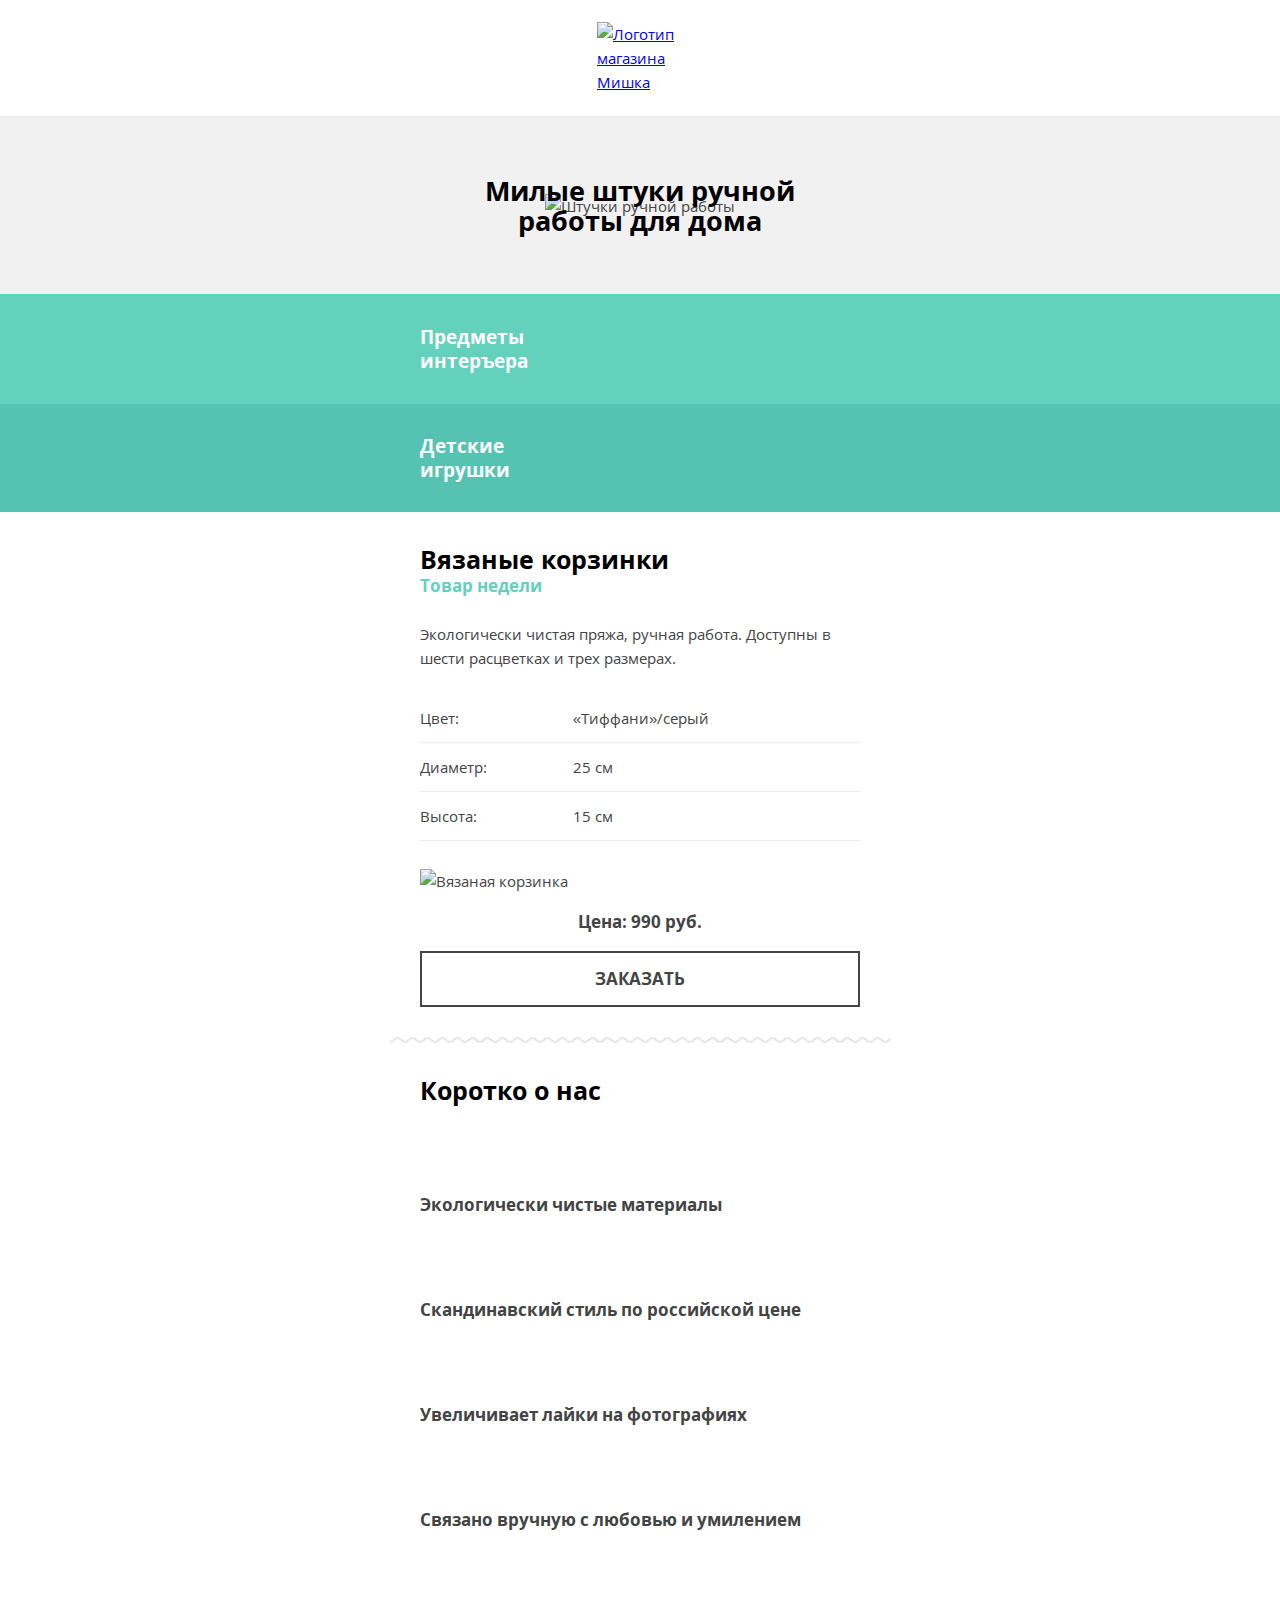
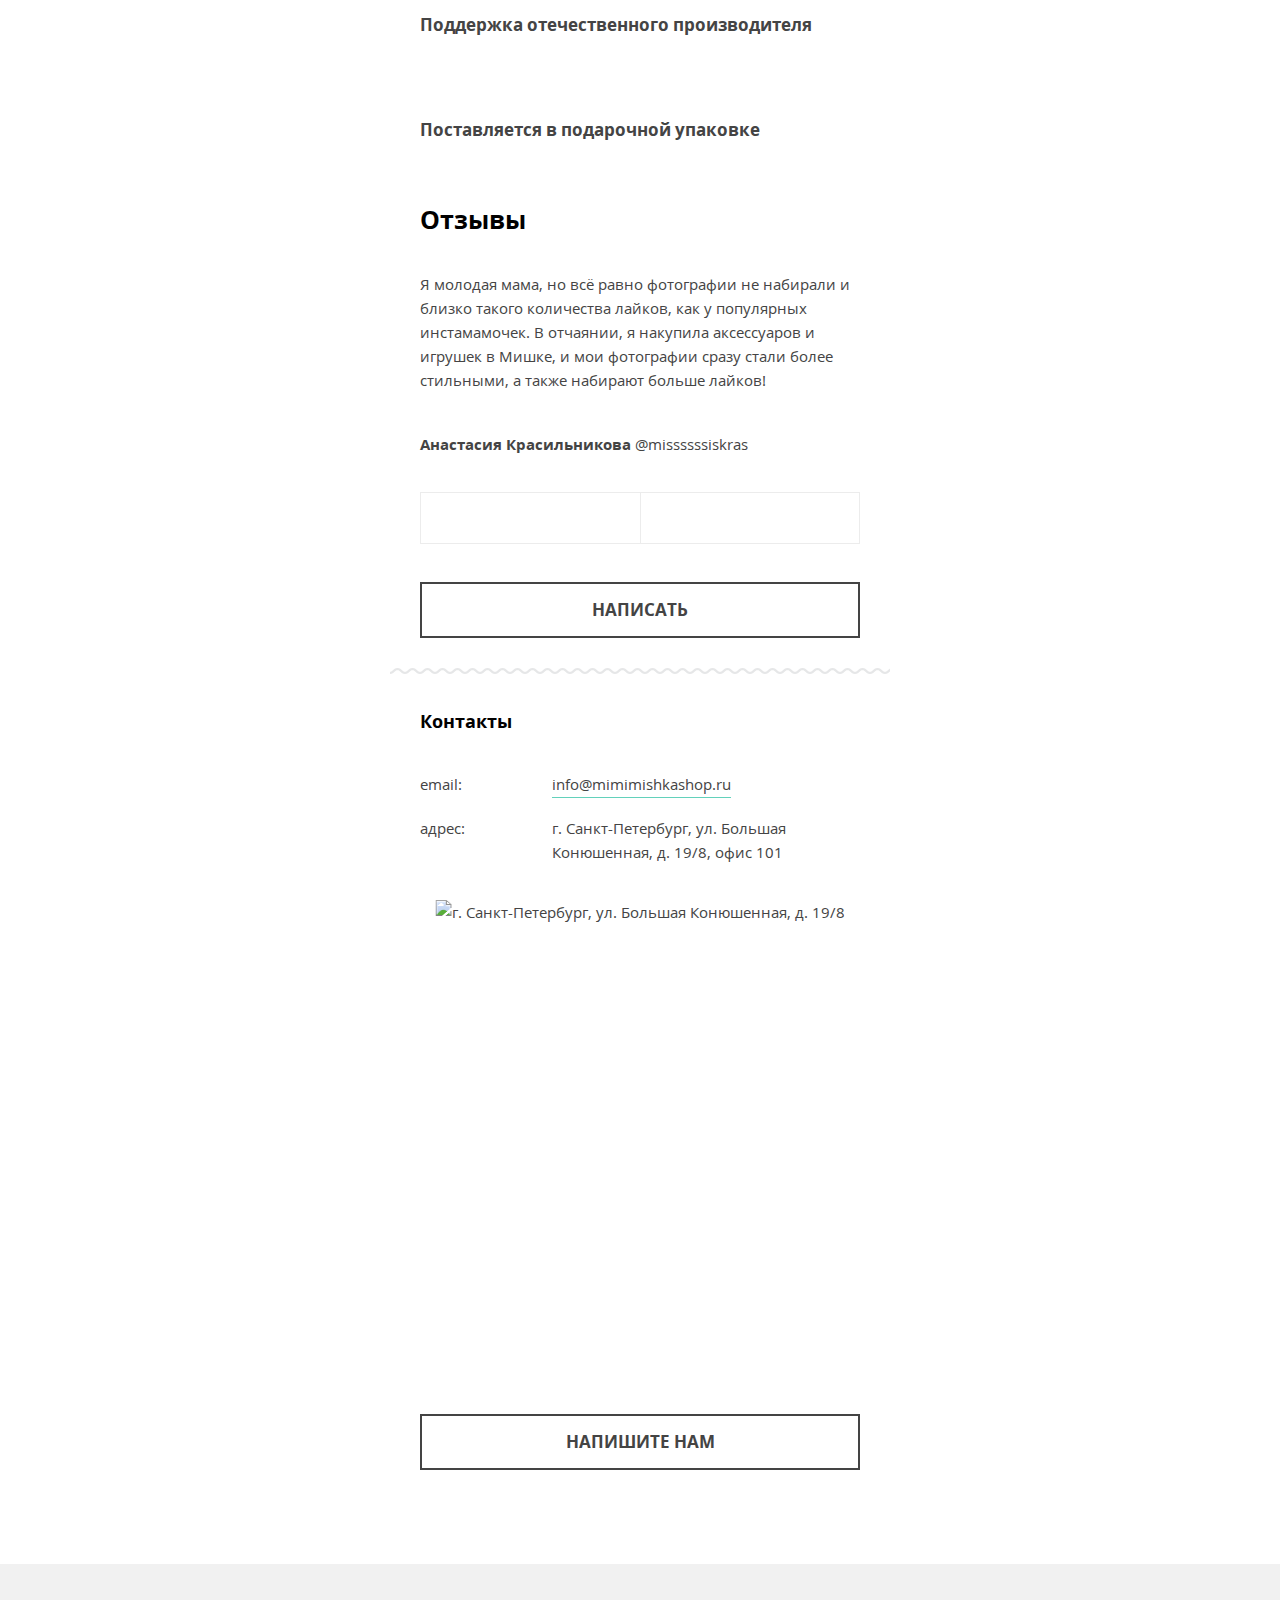
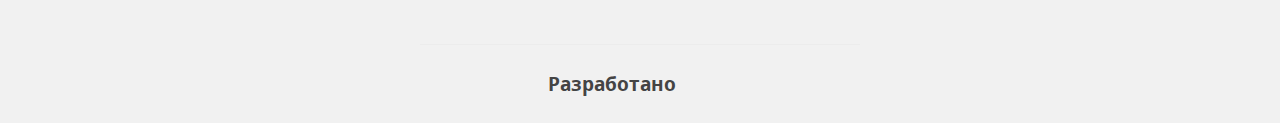
==== 7/index.html @ 4b6f4bed ":heavy_check_mark: Сборка #7" ====
<!DOCTYPE html>
<html lang="en">

<head>
  <meta charset="UTF-8">
  <meta name="viewport" content="width=device-width, initial-scale=1.0">
  <title>HTML Academy: Мишка</title>
  <meta name="description" content="Магазин Мишка - лучшие поделки в подмосковье">
  <meta name="keywords" content="поделки">
  <link rel="stylesheet" href="css/style.css">
  <base href="https://htmlacademy-adaptive.github.io/968211-mishka-19/7/">
</head>

<body>
  <!-- класс page-header--closed убирать по нажатию на бургер -->
  <header class="page-header page-header--closed">
    <div class="wrapper page-header__wrapper">
      <!-- ссылку на логотипе на главной убрать позже -->
      <a class="logo page-header__logo" href="index.html" title="">
        <picture class="logo__container">
          <img class="logo__image" src="img/logo-mobile.svg" width="86" height="35" alt="Логотип магазина Мишка">
        </picture>
      </a>
      <!-- page-header__toggle--active - класс для включения toggle -->
      <button class="button page-header__toggle" type="button">
        <svg class="page-header__burger-icon" width="21" height="20" xmlns="http://www.w3.org/2000/svg">
          <use xlink:href="img/symbol/sprite.svg#icon-menu-open"></use>
        </svg>
        <svg class="page-header__close-icon" width="21" height="20" xmlns="http://www.w3.org/2000/svg">
          <use xlink:href="img/symbol/sprite.svg#icon-menu-close"></use>
        </svg>
        <span class="visually-hidden">Открыть меню</span>
      </button>

      <nav class="main-nav page-header__main-nav">
        <ul class="main-nav__list">
          <li class="main-nav__item">
            <a class="main-nav__link" href="catalog.html" title="">Каталог товаров</a>
          </li>
          <li class="main-nav__item">
            <a class="main-nav__link" href="form.html" title="">Вязание на заказ</a>
          </li>
          <li class="main-nav__item">
            <a class="main-nav__link" href="#">
              <svg class="main-nav__icon" width="18" height="18" xmlns="http://www.w3.org/2000/svg">
                <use xlink:href="img/symbol/sprite.svg#icon-search"></use>
              </svg>
              <span class="search__caption">Поиск по сайту</span>
            </a>
          </li>
          <li class="main-nav__item">
            <a class="main-nav__link cart-link" href="#">
              <svg class="main-nav__icon" width="21" height="18" xmlns="http://www.w3.org/2000/svg">
                <use xlink:href="img/symbol/sprite.svg#icon-cart"></use>
              </svg>
              <span class="cart-link__caption">Корзина:</span>
              <span class="cart-link__quantity">пока пуста</span>
              <!-- убрать aria-hidden после добавления товара в корзину -->
              <span class="visually-hidden" aria-hidden="true">товар</span>
            </a>
          </li>
        </ul>
      </nav>
    </div>
  </header>

  <main class="page-main">
    <div class="page-main__header">
      <h1 class="title title--1 page-main__title">Милые штуки ручной <br>работы для дома</h1>
      <picture class="image-container">
        <img class="image-container__image" src="img\hero-mobile@1x.jpg" alt="Штучки ручной работы">
      </picture>
    </div>

    <section class="promo-catalog">
      <h2 class="visually-hidden">Популярные категории</h2>
      <ul class="promo-catalog__list">
        <li class="promo-catalog__item">
          <a class="promo-catalog__link wrapper" href="catalog.html" title="">
            <span class="promo-catalog__inner promo-catalog__caption">Предметы интеръера</span>
            <svg class="promo-catalog__inner promo-catalog__icon" width="60" height="62" xmlns="http://www.w3.org/2000/svg">
              <use xlink:href="img/symbol/sprite.svg#icon-interior"></use>
            </svg>
          </a>
        </li>
        <li class="promo-catalog__item">
          <a class="promo-catalog__link wrapper" href="catalog.html" title="">
            <span class="promo-catalog__inner promo-catalog__caption">Детские игрушки</span>
            <svg class="promo-catalog__inner promo-catalog__icon" width="60" height="60" xmlns="http://www.w3.org/2000/svg">
              <use xlink:href="img/symbol/sprite.svg#icon-toy"></use>
            </svg>
          </a>
        </li>
      </ul>
    </section>

    <article class="promo-product wrapper">
      <header class="promo-product__header">
        <h2 class="title title--2 promo-product__title">Вязаные корзинки</h2>
        <b class="promo-product__subtitle">Товар недели</b>
      </header>

      <p class="promo-product__text">Экологически чистая пряжа, ручная работа. Доступны в шести расцветках и трех размерах.</p>

      <table class="table promo-product__features">
        <caption class="visually-hidden">Характеристики</caption>
        <tr class="table__row">
          <td class="table__cell">Цвет:</td>
          <td class="table__cell">«Тиффани»/серый</td>
        </tr>
        <tr class="table__row">
          <td class="table__cell">Диаметр:</td>
          <td class="table__cell">25 см</td>
        </tr>
        <tr class="table__row">
          <td class="table__cell">Высота:</td>
          <td class="table__cell">15 см</td>
        </tr>
      </table>

      <picture class="image-container promo-product__image-container">
        <img class="image-container__image" src="img/triple-set-mobile@1x.jpg" alt="Вязаная корзинка">
      </picture>

      <p class="promo-product__price">Цена: 990 руб.</p>

      <a class="button button--primary promo-product__button" href="form.html">Заказать</a>
    </article>

    <section class="advantages wrapper">
      <h2 class="title title--2 advantages__title">Коротко о нас</h2>
      <ul class="advantages__list">
        <li class="advantages__item">
          <div class="advantages__icon-container">
            <svg class="advantages__icon" width="32" height="37" xmlns="http://www.w3.org/2000/svg">
              <use xlink:href="img/symbol/sprite.svg#icon-feature-flower"></use>
            </svg>
          </div>
          Экологически чистые материалы
        </li>
        <li class="advantages__item">
          <div class="advantages__icon-container">
            <svg class="advantages__icon" width="47" height="27" xmlns="http://www.w3.org/2000/svg">
              <use xlink:href="img/symbol/sprite.svg#icon-feature-money"></use>
            </svg>
          </div>
          Скандинавский стиль по российской цене
        </li>
        <li class="advantages__item">
          <div class="advantages__icon-container">
            <svg class="advantages__icon" width="34" height="27" xmlns="http://www.w3.org/2000/svg">
              <use xlink:href="img/symbol/sprite.svg#icon-feature-heart"></use>
            </svg>
          </div>
          Увеличивает лайки на фотографиях
        </li>
        <li class="advantages__item">
          <div class="advantages__icon-container">
            <svg class="advantages__icon" width="35" height="34" xmlns="http://www.w3.org/2000/svg">
              <use xlink:href="img/symbol/sprite.svg#icon-feature-ball"></use>
            </svg>
          </div>
          Связано вручную с любовью и умилением
        </li>
        <li class="advantages__item">
          <div class="advantages__icon-container">
            <svg class="advantages__icon" width="55" height="23" xmlns="http://www.w3.org/2000/svg">
              <use xlink:href="img/symbol/sprite.svg#icon-feature-rocket"></use>
            </svg>
          </div>
          Поддержка отечественного производителя
        </li>
        <li class="advantages__item">
          <div class="advantages__icon-container">
            <svg class="advantages__icon" width="33" height="32" xmlns="http://www.w3.org/2000/svg">
              <use xlink:href="img/symbol/sprite.svg#icon-feature-gift"></use>
            </svg>
          </div>
          Поставляется в подарочной упаковке
        </li>
      </ul>
    </section>

    <section class="reviews wrapper">
      <h2 class="title title--2 reviews__title">Отзывы</h2>
      <ul class="reviews__list">
        <li class="reviews__item">
          <blockquote class="reviews__one-review">
            <p class="reviews__review-text">
              Я молодая мама, но всё равно фотографии не набирали и близко такого количества лайков, как у популярных инстамамочек. В отчаянии, я накупила аксессуаров и игрушек в Мишке, и мои фотографии сразу стали более стильными, а также набирают больше лайков!
            </p>
            <cite class="reviews__author">
              <span class="reviews__name">Анастасия Красильникова</span>
              <span class="reviews__login">@missssssiskras</span>
            </cite>
          </blockquote>
        </li>
      </ul>
      <div class="reviews__button-container">
        <button class="button button--arrow button--arrow-left reviews__button--arrow" type="button">
          <svg class="button__icon--arrow" width="50" height="26" xmlns="http://www.w3.org/2000/svg">
            <use xlink:href="img/symbol/sprite.svg#icon-left-arrow"></use>
          </svg>
          <span class="visually-hidden">Предыдущий отзыв</span>
        </button>
        <button class="button button--arrow button--arrow-right reviews__button--arrow" type="button">
          <svg class="button__icon--arrow" width="50" height="26" xmlns="http://www.w3.org/2000/svg">
            <use xlink:href="img/symbol/sprite.svg#icon-right-arrow"></use>
          </svg>
          <span class="visually-hidden">Следующий отзыв</span>
        </button>
      </div>
      <button class="button button--primary reviews__button" type="button">Написать</button>
    </section>

    <section class="contacts wrapper">
      <h2 class="title title--3 contacts__title">Контакты</h2>
      <dl class="contacts__list">
        <dt class="contacts__key">email:</dt>
        <dd class="contacts__value"><a class="mail-link" href="mailto:info@mimimishkashop.ru">info@mimimishkashop.ru</a></dd>
        <dt class="contacts__key">адрес:</dt>
        <dd class="contacts__value">г. Санкт-Петербург, ул. Большая Конюшенная, д. 19/8, офис 101</dd>
      </dl>
      <p class="contacts__map">
        <iframe class="contacts__map-frame" src="https://www.google.com/maps/embed?pb=!1m18!1m12!1m3!1d1998.5991043651586!2d30.320894616097!3d59.938794181876254!2m3!1f0!2f0!3f0!3m2!1i1024!2i768!4f13.1!3m3!1m2!1s0x4696310fca5ba729%3A0xea9c53d4493c879f!2z0JHQvtC70YzRiNCw0Y8g0JrQvtC90Y7RiNC10L3QvdCw0Y8g0YPQuy4sIDE5LCDQodCw0L3QutGCLdCf0LXRgtC10YDQsdGD0YDQsywg0KDQvtGB0YHQuNGPLCAxOTExODY!5e0!3m2!1sru!2sby!4v1583135811749!5m2!1sru!2sby" height="460" allowfullscreen></iframe>
        <img class="contacts__map-image" src="img/extra-map.png" alt="г. Санкт-Петербург, ул. Большая Конюшенная, д. 19/8">
      </p>
      <button class="button button--primary contacts__button" type="button">Напишите нам</button>
    </section>

  </main>

  <footer class="page-footer">
    <div class="wrapper">
      <ul class="socials">
        <li class="socials__item">
          <a class="socials__link" href="#" title="">
            <svg class="socials__icon" width="22" height="21" xmlns="http://www.w3.org/2000/svg">
              <use xlink:href="img/symbol/sprite.svg#icon-insta"></use>
            </svg>
            <span class="visually-hidden">Наш Интраграм</span>
          </a>
        </li>
        <li class="socials__item">
          <a class="socials__link" href="#" title="">
            <svg class="socials__icon" width="15" height="28" xmlns="http://www.w3.org/2000/svg">
              <use xlink:href="img/symbol/sprite.svg#icon-fb"></use>
            </svg>
            <span class="visually-hidden">Наш Фэйсбук</span>
          </a>
        </li>
        <li class="socials__item">
          <a class="socials__link" href="#" title="">
            <svg class="socials__icon" width="23" height="20" xmlns="http://www.w3.org/2000/svg">
              <use xlink:href="img/symbol/sprite.svg#icon-twitter"></use>
            </svg>
            <span class="visually-hidden">Наш твиттер</span>
          </a>
        </li>
      </ul>

      <div class="copyright page-footer__copyright">
        <b class="copyright__text">Разработано</b>
        <a class="copyright__link" href="https://htmlacademy.ru/intensive/adaptive">
          <svg class="copyright__creator-icon" width="27" height="34" xmlns="http://www.w3.org/2000/svg">
            <use xlink:href="img/symbol/sprite.svg#htmlacademy"></use>
          </svg>
          <span class="visually-hidden">HTML Academy</span>
        </a>
      </div>
    </div>
  </footer>

  <script src="js/app.js"></script>
</body>

</html>
---- 7/css/style.css ----
@font-face {
  font-family: "Open Sans";
  font-style: normal;
  font-weight: 400;
  font-display: swap;
  src: local("Open Sans Regular"), local("OpenSans-Regular"), url("../fonts/opensans.woff2") format("woff2"), url("../fonts/opensans.woff") format("woff"); }

@font-face {
  font-family: "Open Sans";
  font-style: normal;
  font-weight: 700;
  font-display: swap;
  src: local("Open Sans Bold"), local("OpenSans-Bold"), url("../fonts/opensansbold.woff2") format("woff2"), url("../fonts/opensansbold.woff") format("woff"); }

html {
  box-sizing: border-box; }

*,
*::before,
*::after {
  box-sizing: inherit; }

body {
  min-width: 320px;
  margin: 0;
  padding: 0;
  font-family: "Open Sans", "Arial", sans-serif;
  font-size: 15px;
  line-height: 24px;
  color: #444444;
  background-color: #ffffff; }

img {
  max-width: 100%;
  height: auto; }

.visually-hidden:not(:focus):not(:active) {
  position: absolute;
  width: 1px;
  height: 1px;
  margin: -1px;
  padding: 0;
  overflow: hidden;
  border: 0;
  clip: rect(0 0 0 0); }

.closed {
  display: none; }

.wrapper {
  max-width: 500px;
  margin: 0 auto;
  padding-left: 30px;
  padding-right: 30px; }

.button {
  display: inline-block;
  vertical-align: middle;
  appearance: button;
  font: inherit;
  text-align: center;
  text-transform: none;
  text-decoration: none;
  overflow: visible;
  background: 0;
  border: none;
  cursor: pointer; }

.button--primary {
  padding: 20px;
  font-size: 17px;
  line-height: 16px;
  font-weight: 700;
  color: #444444;
  text-transform: uppercase;
  box-shadow: inset 0 0 0 2px #444444;
  outline: none; }

.button--primary:hover:not(:disabled),
.button--primary:focus:not(:disabled) {
  color: #ffffff;
  background-color: #444444;
  box-shadow: 0; }

.button--primary:active:not(:disabled) {
  color: rgba(255, 255, 255, 0.3); }

.button--call2action {
  padding: 20px;
  font-size: 17px;
  line-height: 16px;
  font-weight: 700;
  color: #ffffff;
  text-transform: uppercase;
  background-color: #63d1bb;
  outline: none; }

.button--call2action:hover:not(:disabled),
.button--call2action:focus:not(:disabled) {
  background-color: #46c1ae; }

.button--arrow {
  padding: 12px;
  border: 1px solid #ececec;
  outline: none; }

.button__icon--arrow {
  display: block;
  margin: 0 auto; }

.button--arrow:hover:not(:disabled) .button__icon--arrow,
.button--arrow:focus:not(:disabled) .button__icon--arrow {
  opacity: 0.6; }

.button--arrow:active .button__icon--arrow {
  opacity: 0.3; }

.button:disabled {
  cursor: default;
  opacity: 0.5; }

.mail-link {
  font-size: 15px;
  color: #444444;
  text-decoration: none;
  box-shadow: 0 3px 0 0 #ffffff, 0 4px 0 0 #63d1bb; }

.mail-link:hover,
.mail-link:focus {
  color: #46c1ae;
  box-shadow: 0 3px 0 0 #ffffff, 0 4px 0 0 #46c1ae; }

.mail-link:active {
  opacity: 0.3; }

.radio-button {
  display: inline-block;
  vertical-align: middle;
  text-align: center;
  cursor: pointer; }

.radio-button__box {
  display: block;
  padding: 20px;
  font-size: 17px;
  font-weight: 700;
  box-shadow: inset 0 0 0 2px #ececec; }

.radio-button__input:hover + .radio-button__box,
.radio-button__input:focus + .radio-button__box {
  box-shadow: inset 0 0 0 2px #c7c7c7; }

.radio-button__input:checked + .radio-button__box {
  box-shadow: inset 0 0 0 2px #63d1bb; }

.radiocheck {
  display: flex; }

.radiocheck__input {
  position: absolute;
  width: 1px;
  height: 1px;
  margin: -1px;
  padding: 0;
  overflow: hidden;
  border: 0;
  clip: rect(0 0 0 0); }

.radiocheck__box {
  position: relative;
  margin-top: -10px;
  width: 40px;
  height: 40px;
  flex-shrink: 0;
  margin-right: 22px;
  background-color: #ffffff;
  box-shadow: inset 0 0 0 2px #444444; }

.radiocheck--radio .radiocheck__box {
  border-radius: 50%; }

.radiocheck__input:hover:not(:disabled) + .radiocheck__box,
.radiocheck__input:focus:not(:disabled) + .radiocheck__box {
  box-shadow: inset 0 0 0 2px #63d1bb; }

.radiocheck__input:active:not(:disabled) + .radiocheck__box,
.radiocheck__input:active:not(:disabled) + .radiocheck__box {
  box-shadow: inset 0 0 0 2px rgba(68, 68, 68, 0.3); }

.radiocheck__label {
  font-size: 17px;
  line-height: 18px;
  font-weight: 700;
  color: #000000;
  white-space: normal; }

.radiocheck--radio .radiocheck__input:checked + .radiocheck__box::after {
  content: "";
  position: absolute;
  top: 50%;
  left: 50%;
  transform: translate(-50%, -50%);
  width: 16px;
  height: 16px;
  border-radius: 50%;
  background-color: #63d1bb; }

.radiocheck--check .radiocheck__input:checked + .radiocheck__box::after {
  content: "";
  position: absolute;
  top: 50%;
  left: 50%;
  transform: translate(-50%, -50%) translateY(-3px) rotate(-45deg);
  width: 22px;
  height: 11px;
  border-left: 2px solid #444444;
  border-bottom: 2px solid #444444; }

.radiocheck__input:disabled + .radiocheck__box,
.radiocheck__input:disabled ~ .radiocheck__label {
  opacity: 0.4; }

.title {
  font-weight: 700;
  color: #010000; }

.title--1 {
  font-size: 27px;
  line-height: 30px; }

.title--2 {
  font-size: 25px;
  line-height: 30px; }

.title--3 {
  font-size: 18px;
  line-height: 30px; }

.table {
  width: 100%;
  max-width: 100%;
  border-collapse: collapse; }

.table__row {
  border-bottom: 1px solid #ececec; }

.table__cell {
  padding: 12px 12px 12px 0; }

.image-container {
  display: block; }

.image-container__image {
  display: block;
  width: 100%;
  height: 100%;
  object-fit: cover; }

.page-header {
  min-height: 79px;
  border-bottom: 1px solid #ececec; }

.page-header__wrapper {
  position: relative;
  padding-left: 0;
  padding-right: 0; }

.page-header__logo {
  margin: auto; }

.page-header__toggle {
  position: absolute;
  top: 0;
  right: 0;
  width: 79px;
  height: 79px;
  padding: 29px; }

.page-header__toggle--active .page-header__burger-icon {
  display: none; }

.page-header__close-icon {
  display: none; }

.page-header__toggle--active .page-header__close-icon {
  display: block; }

.page-header--closed .page-header__main-nav {
  display: none; }

.logo {
  display: table;
  padding: 22px; }

.logo__image {
  display: block; }

.main-nav__list {
  margin: 0;
  padding: 0;
  list-style: none; }

.main-nav__link {
  position: relative;
  display: block;
  padding: 31px 16px 31px 76px;
  font-size: 17px;
  font-weight: 700;
  color: #000000;
  text-decoration: none;
  border-top: 1px solid #ececec; }

.main-nav__icon {
  position: absolute;
  left: 32px;
  top: 50%;
  transform: translateY(-50%);
  opacity: 0.2; }

.main-nav__link:hover .main-nav__icon,
.main-nav__link:focus .main-nav__icon {
  fill: #63d1bb;
  opacity: 1; }

.main-nav__link:focus .main-nav__icon {
  opacity: 0.3; }

.page-main {
  padding-bottom: 58px; }

.page-main__header {
  position: relative;
  z-index: 0;
  display: flex;
  justify-content: center;
  align-items: center;
  min-height: 177px;
  background-color: #f1f1f1; }

.page-main__title {
  position: absolute;
  margin: 0;
  padding: 0 30px;
  text-align: center; }

.promo-catalog__list {
  margin: 0;
  padding: 0;
  list-style: none; }

.promo-catalog__item {
  display: block;
  background-color: #56c3b2; }

.promo-catalog__item:nth-child(odd) {
  background-color: #63d1bb; }

.promo-catalog__link {
  display: flex;
  align-items: center;
  padding-top: 24px;
  padding-bottom: 24px;
  font-size: 19px;
  line-height: 24px;
  font-weight: 700;
  color: #ffffff;
  text-decoration: none;
  transition: padding 0.15s; }

.promo-catalog__link:hover,
.promo-catalog__link:focus {
  padding-top: 26px;
  padding-bottom: 27px; }

.promo-catalog__inner {
  transition: transform 0.15s; }

.promo-catalog__link:hover .promo-catalog__inner,
.promo-catalog__link:focus .promo-catalog__inner {
  transform: translateY(-5px); }

.promo-catalog__link:active .promo-catalog__inner {
  opacity: 0.3; }

.promo-catalog__caption {
  flex-basis: 0;
  margin-right: auto; }

.promo-catalog__icon {
  fill: #149080;
  opacity: 0.5; }

.promo-catalog__link:hover .promo-catalog__icon,
.promo-catalog__link:focus .promo-catalog__icon {
  opacity: 0.7; }

.promo-product {
  padding-top: 32px;
  padding-bottom: 36px;
  background-image: url("../img/bg-zigzag-line.svg");
  background-size: auto 6px;
  background-repeat: repeat-x;
  background-position: 0 100%; }

.promo-product__title {
  margin: 0; }

.promo-product__subtitle {
  font-size: 17px;
  font-weight: 700;
  line-height: 20px;
  color: #63d1bb; }

.promo-product__text {
  margin-top: 24px; }

.promo-product__features {
  margin-top: 24px; }

.promo-product__image-container {
  margin-top: 28px; }

.promo-product__price {
  font-size: 17px;
  line-height: 24px;
  font-weight: 700;
  text-align: center;
  color: #444444; }

.promo-product__button {
  width: 100%; }

.advantages {
  padding-top: 32px;
  padding-bottom: 32px; }

.advantages__title {
  margin: 0;
  padding-bottom: 5px; }

.advantages__list {
  margin: 0;
  padding: 0;
  list-style: none; }

.advantages__item {
  display: block;
  font-size: 17px;
  line-height: 20px;
  font-weight: 700; }

.advantages__icon-container {
  display: flex;
  justify-content: flex-start;
  align-items: center;
  width: 60px;
  height: 80px;
  margin-top: 5px; }

.advantages__icon {
  display: block;
  fill: #63d1bb; }

.reviews {
  padding-top: 32px;
  padding-bottom: 36px;
  background-image: url("../img/bg-zigzag-line.svg");
  background-size: auto 6px;
  background-repeat: repeat-x;
  background-position: 0 100%; }

.reviews__title {
  margin: 0; }

.reviews__list {
  margin: 38px 0 0;
  padding: 0;
  list-style: none; }

.reviews__one-review {
  margin: 0; }

.reviews__review-text {
  margin: 0; }

.reviews__author {
  display: block;
  margin-top: 40px;
  font-style: normal; }

.reviews__name {
  font-weight: 700; }

.reviews__button-container {
  display: flex;
  margin: 36px 0 0; }

.reviews__button--arrow {
  width: 50%; }

.reviews__button--arrow:first-child {
  border-right: 0; }

.reviews__button {
  width: 100%;
  margin-top: 38px; }

.page-footer {
  background-color: #f1f1f1; }

.socials {
  display: flex;
  justify-content: center;
  flex-wrap: wrap;
  margin: 0;
  padding: 10px 0;
  list-style: none; }

.socials__link {
  display: flex;
  justify-content: center;
  align-items: center;
  width: 60px;
  height: 60px; }

.socials__link:hover .socials__icon,
.socials__link:focus .socials__icon {
  fill: #46c1ae; }

.socials__link:active .socials__icon {
  opacity: 0.3; }

.copyright {
  display: flex;
  justify-content: center;
  align-items: center;
  padding-top: 22px;
  padding-bottom: 22px;
  border-top: 1px solid #ececec; }

.copyright__text {
  font-size: 19px;
  font-weight: 700; }

.copyright__link {
  display: flex;
  justify-content: center;
  align-items: center; }

.copyright__text + .copyright__link {
  margin-left: 30px; }

.copyright__creator-icon {
  fill: #63d1bb; }

.copyright__link:hover .copyright__creator-icon,
.copyright__link:focus .copyright__creator-icon {
  fill: #46c1ae; }

.copyright__link:active .copyright__creator-icon {
  opacity: 0.3; }

.products {
  margin-left: auto;
  margin-right: auto;
  padding-top: 30px;
  padding-bottom: 30px;
  list-style: none; }

.products__item + .products__item {
  margin-top: 30px; }

.product-card {
  position: relative;
  display: flex;
  flex-direction: column;
  padding-left: 28px;
  padding-right: 28px;
  border: 1px solid #ececec; }

.product-card__link {
  display: flex;
  flex-direction: column;
  text-decoration: none; }

.product-card__image-container {
  order: -1;
  margin-left: -28px;
  margin-right: -28px; }

.product-card__title {
  margin: 31px 0 17px;
  font-size: 17px;
  font-weight: 700;
  color: #000000; }

.product-card__features {
  margin: 0;
  font-size: 13px; }

.product-card__offer {
  display: flex;
  justify-content: space-between;
  align-items: center;
  margin: 27px 0 0;
  padding: 27px 0 30px;
  border-top: 1px solid #ececec; }

.product-card__price {
  color: #000000; }

.product-card__button {
  position: absolute;
  right: 0;
  padding: 20px 28px;
  outline: none; }

.product-card__cart-icon {
  display: block;
  opacity: 0.2; }

.product-card__button:hover .product-card__cart-icon,
.product-card__button:focus .product-card__cart-icon {
  fill: #63d1bb;
  opacity: 1; }

.product-card__button:active .product-card__cart-icon {
  opacity: 0.3; }

.modal-overlay {
  position: fixed;
  z-index: 1;
  top: 0;
  left: 0;
  width: 100%;
  height: 100%;
  background-color: rgba(255, 255, 255, 0.9); }

.modal {
  position: fixed;
  z-index: 2;
  left: 50%;
  top: 50%;
  transform: translate(-50%, -50%);
  width: 100%;
  max-width: 100%;
  padding: 36px 30px 46px;
  background-color: white;
  box-shadow: 0 5px 10px 0 rgba(0, 1, 1, 0.25);
  border: solid 1px #c6c6c6; }

.modal__header {
  margin: 0;
  text-align: center; }

.option-form__fieldset {
  min-width: auto;
  margin: 27px 0 31px;
  padding: 0;
  border: 0; }

.option-form__title {
  text-align: center; }

.option-form__title + .option-form__button-container {
  margin-top: 28px; }

.option-form__fieldset {
  min-width: auto;
  margin: 27px 0 31px;
  padding: 0;
  border: 0; }

.option-form__title {
  text-align: center; }

.option-form__title + .option-form__button-container {
  margin-top: 21px; }

.option-form__button-container {
  display: flex;
  flex-wrap: wrap;
  margin: -7px 0 0 -7px; }

.option-form__radio-button {
  flex-basis: 0;
  flex-grow: 1;
  margin-left: 7px;
  margin-top: 7px; }

.option-form__size-caption {
  text-transform: uppercase; }

.option-form__button {
  width: 100%; }

.contacts {
  padding-top: 32px;
  padding-bottom: 36px; }

.contacts__title {
  margin: 0; }

.contacts__list {
  margin: 36px 0; }

.contacts__key {
  float: left;
  width: 30%; }

.contacts__key ~ .contacts__key,
.contacts__value ~ .contacts__value {
  margin-top: 20px; }

.contacts__value {
  margin-left: 30%; }

.contacts__value::after {
  content: "";
  display: block;
  clear: both; }

.contacts__map {
  position: relative;
  z-index: 0;
  left: 50%;
  right: 50%;
  display: block;
  width: 100vw;
  margin-left: -50vw;
  margin-right: -50vw;
  height: 460px; }

.contacts__map-frame {
  width: 100%;
  max-width: 100%;
  border: 0; }

.contacts__map-image {
  position: absolute;
  z-index: -1;
  top: 0;
  left: 50%;
  transform: translateX(-50%);
  display: block;
  max-width: 100%;
  max-height: 100%;
  border: 0; }

.contacts__button {
  width: 100%;
  margin-top: 39px; }

.form-order {
  padding-top: 32px;
  padding-bottom: 36px; }

.form-order__entry-text {
  margin: 0; }

.form-order__group {
  margin: 34px 0 0;
  padding: 0;
  border: 0; }

.form-order__group-title {
  display: flex;
  align-items: center;
  width: 100%;
  font-size: 17px;
  font-weight: 700;
  text-transform: uppercase;
  color: #63d1bb; }

.form-order__group-title::after {
  content: "";
  width: 50px;
  height: 1px;
  flex-grow: 1;
  margin-left: 26px;
  background-color: #63d1bb; }

.form-order__list {
  margin: 34px 0 0;
  padding: 0;
  list-style: none; }

.form-order__item + .form-order__item {
  margin-top: 22px; }

.form-order__text-input .text-input__field {
  width: 100%; }

.form-order__group-title + .text-input__field--area {
  margin-top: 23px; }

.form-order__footnote {
  font-size: 14px;
  line-height: 16px; }

.form-order__button {
  width: 100%;
  margin-top: 31px; }

.text-input__field {
  margin: 0;
  overflow: visible;
  padding: 14px 18px;
  font: inherit;
  font-size: 19px;
  color: #444444;
  border: 0;
  box-shadow: inset 0 -2px 0 0 #000000;
  outline: 0; }

.text-input__field:hover,
.text-input__field:focus,
.text-input__field:active {
  box-shadow: inset 0 -2px 0 0 #63d1bb; }

.text-input__field--area {
  resize: none;
  box-shadow: inset 0 0 0 2px #000000; }

.text-input__field--area:hover,
.text-input__field--area:focus,
.text-input__field--area:active {
  box-shadow: inset 0 0 0 2px #63d1bb; }

.text-input__field::placeholder {
  color: rgba(68, 68, 68, 0.3); }

.text-input__label {
  font-size: 19px;
  font-weight: 700;
  color: #000000; }

.text-input__field:disabled {
  background-color: #ececec;
  box-shadow: inset 0 -2px 0 0 rgba(0, 0, 0, 0.5);
  opacity: 0.5; }

/*# sourceMappingURL=style.css.map */
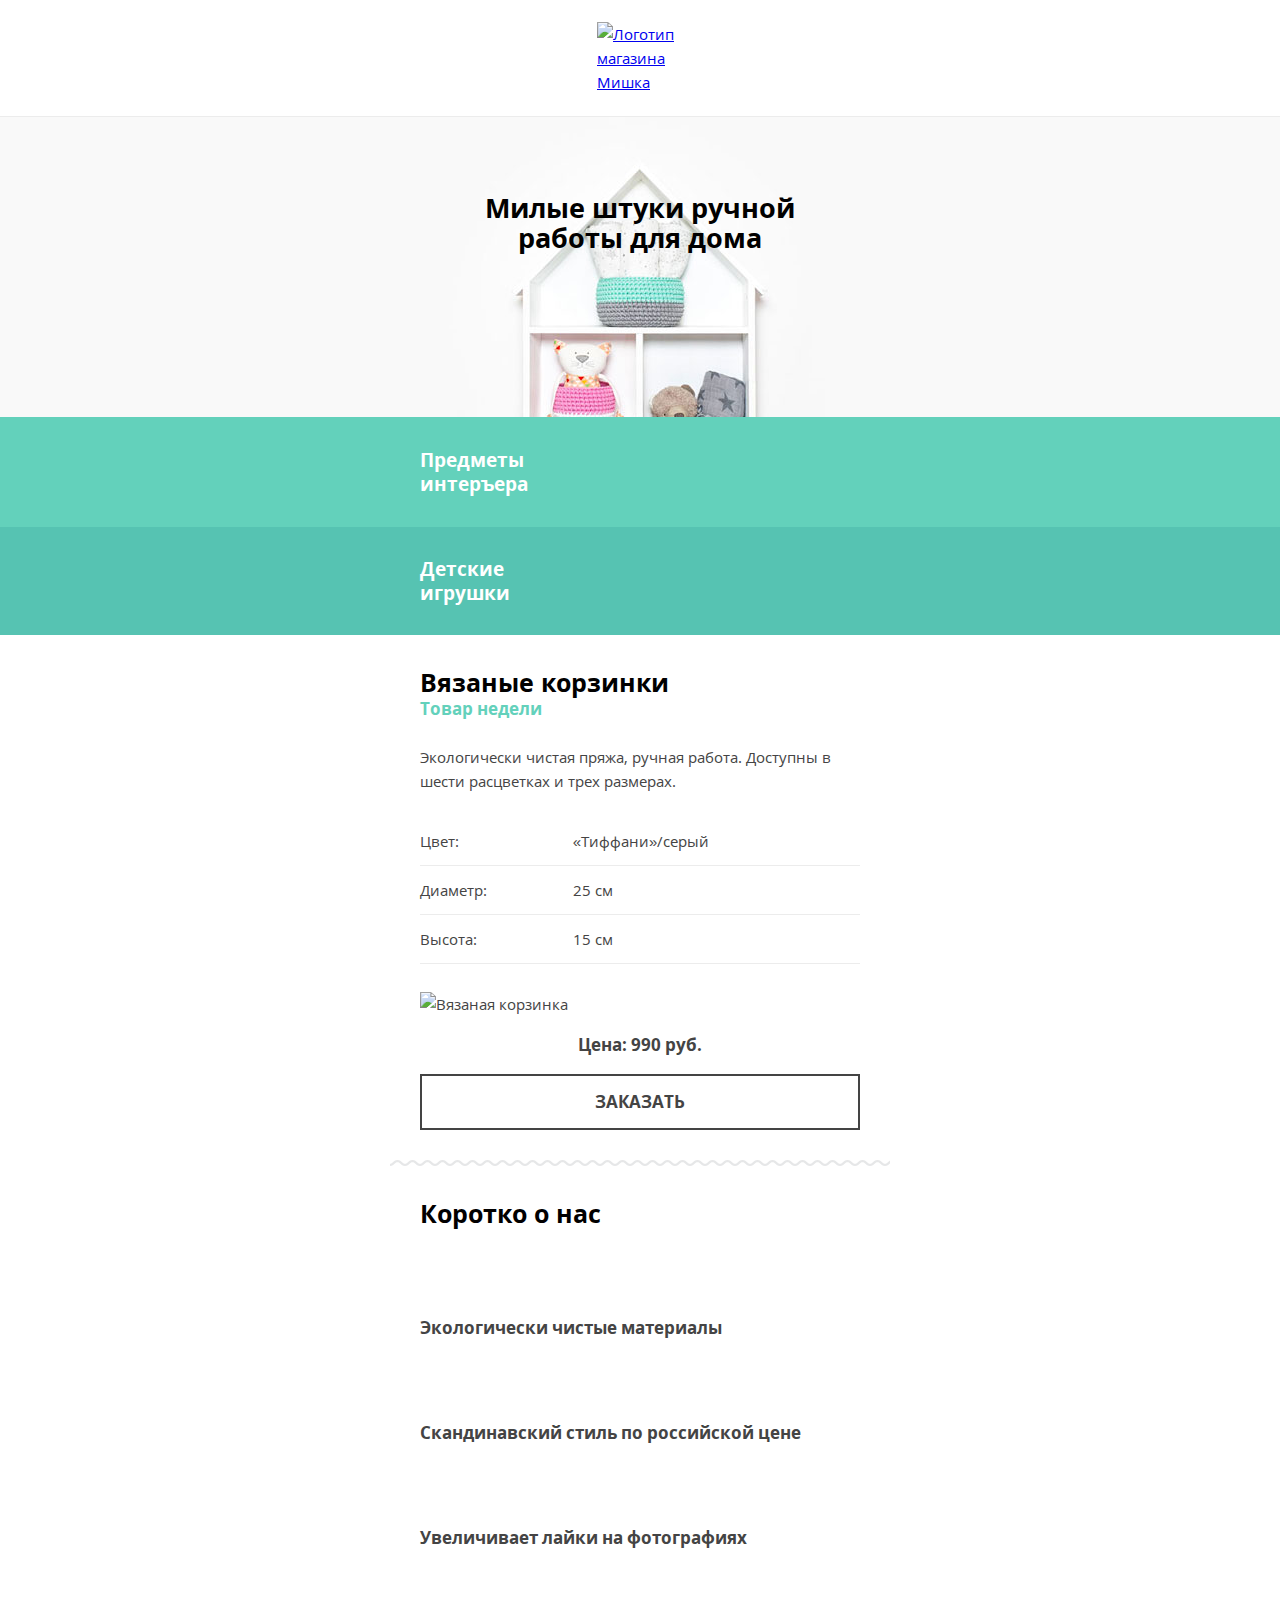
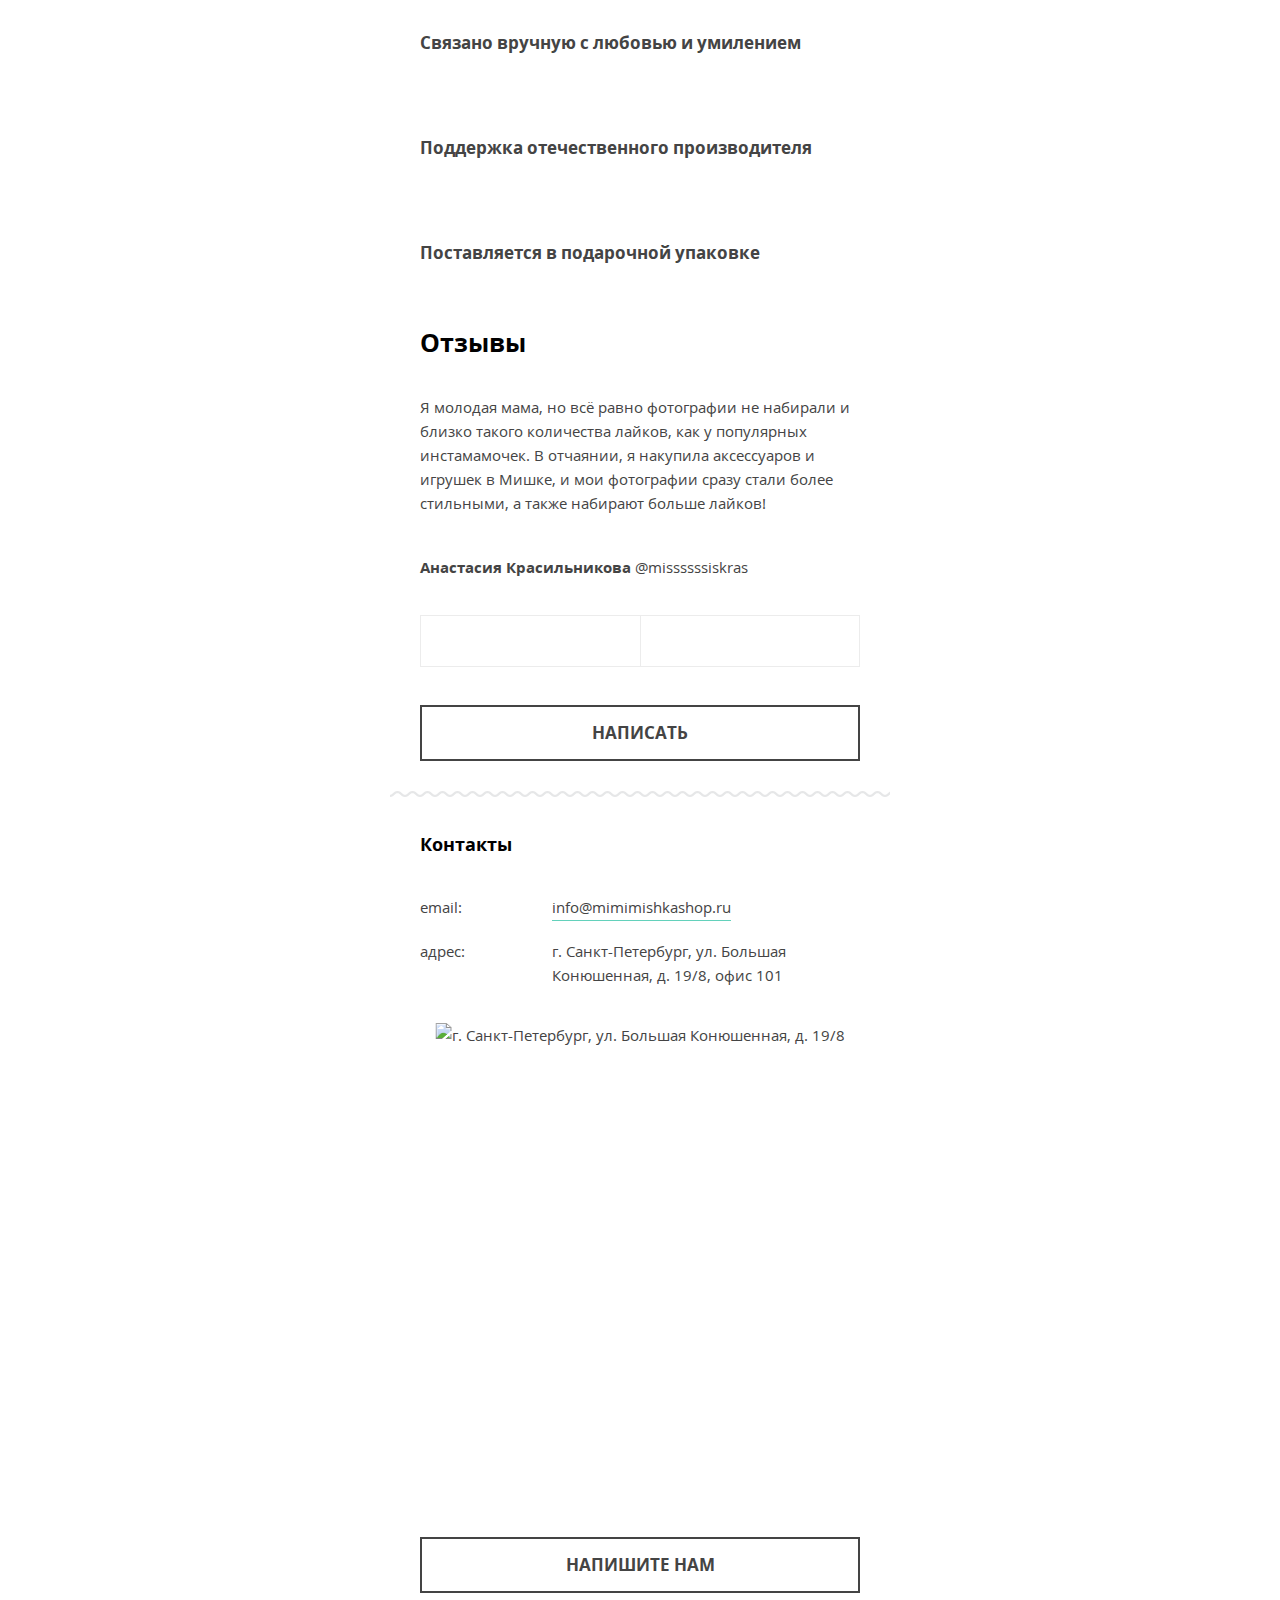
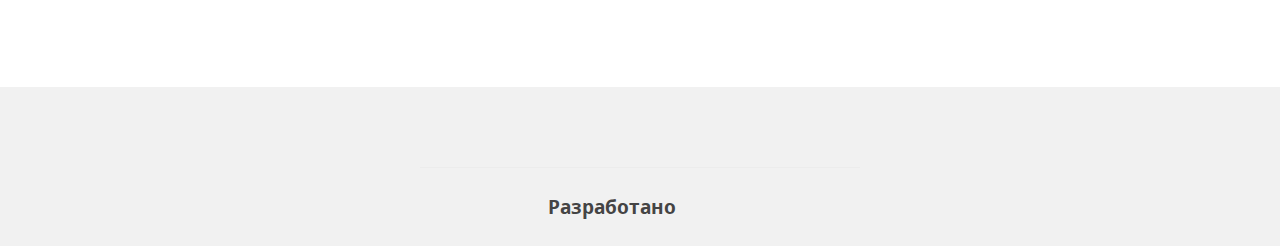
==== commit e14c95da: ":heavy_check_mark: Сборка #7" ====
--- a/7/index.html
+++ b/7/index.html
@@ -65,11 +65,9 @@
   </header>
 
   <main class="page-main">
-    <div class="page-main__header">
+
+    <div class="page-main__header page-main__header--index-page">
       <h1 class="title title--1 page-main__title">Милые штуки ручной <br>работы для дома</h1>
-      <picture class="image-container">
-        <img class="image-container__image" src="img\hero-mobile@1x.jpg" alt="Штучки ручной работы">
-      </picture>
     </div>
 
     <section class="promo-catalog">
--- a/7/css/style.css
+++ b/7/css/style.css
@@ -329,18 +329,19 @@
   padding-bottom: 58px; }
 
 .page-main__header {
-  position: relative;
-  z-index: 0;
-  display: flex;
-  justify-content: center;
-  align-items: center;
   min-height: 177px;
-  background-color: #f1f1f1; }
+  background-color: #f1f1f1;
+  background-repeat: no-repeat;
+  background-position: 50% 0; }
+
+.page-main__header--index-page {
+  min-height: 300px;
+  background-image: url("../img/hero-mobile@1x.jpg");
+  background-color: #f9f9f9; }
 
 .page-main__title {
-  position: absolute;
-  margin: 0;
-  padding: 0 30px;
+  margin: 0;
+  padding: 76px 30px 0;
   text-align: center; }
 
 .promo-catalog__list {
@@ -802,6 +803,16 @@
   width: 100%;
   margin-top: 31px; }
 
+.text-input__icon-positioner {
+  position: relative;
+  z-index: 0; }
+
+.text-input__icon {
+  position: absolute;
+  top: 50%;
+  transform: translateY(-50%);
+  right: 6px; }
+
 .text-input__field {
   margin: 0;
   overflow: visible;
@@ -813,11 +824,20 @@
   box-shadow: inset 0 -2px 0 0 #000000;
   outline: 0; }
 
+.text-input__icon {
+  opacity: 0.2; }
+
 .text-input__field:hover,
 .text-input__field:focus,
 .text-input__field:active {
   box-shadow: inset 0 -2px 0 0 #63d1bb; }
 
+.text-input__field:hover + .text-input__icon,
+.text-input__field:focus + .text-input__icon,
+.text-input__field:active + .text-input__icon {
+  fill: #63d1bb;
+  opacity: 1; }
+
 .text-input__field--area {
   resize: none;
   box-shadow: inset 0 0 0 2px #000000; }
@@ -827,6 +847,9 @@
 .text-input__field--area:active {
   box-shadow: inset 0 0 0 2px #63d1bb; }
 
+.text-input__field--iconised {
+  padding-right: 40px; }
+
 .text-input__field::placeholder {
   color: rgba(68, 68, 68, 0.3); }
 
